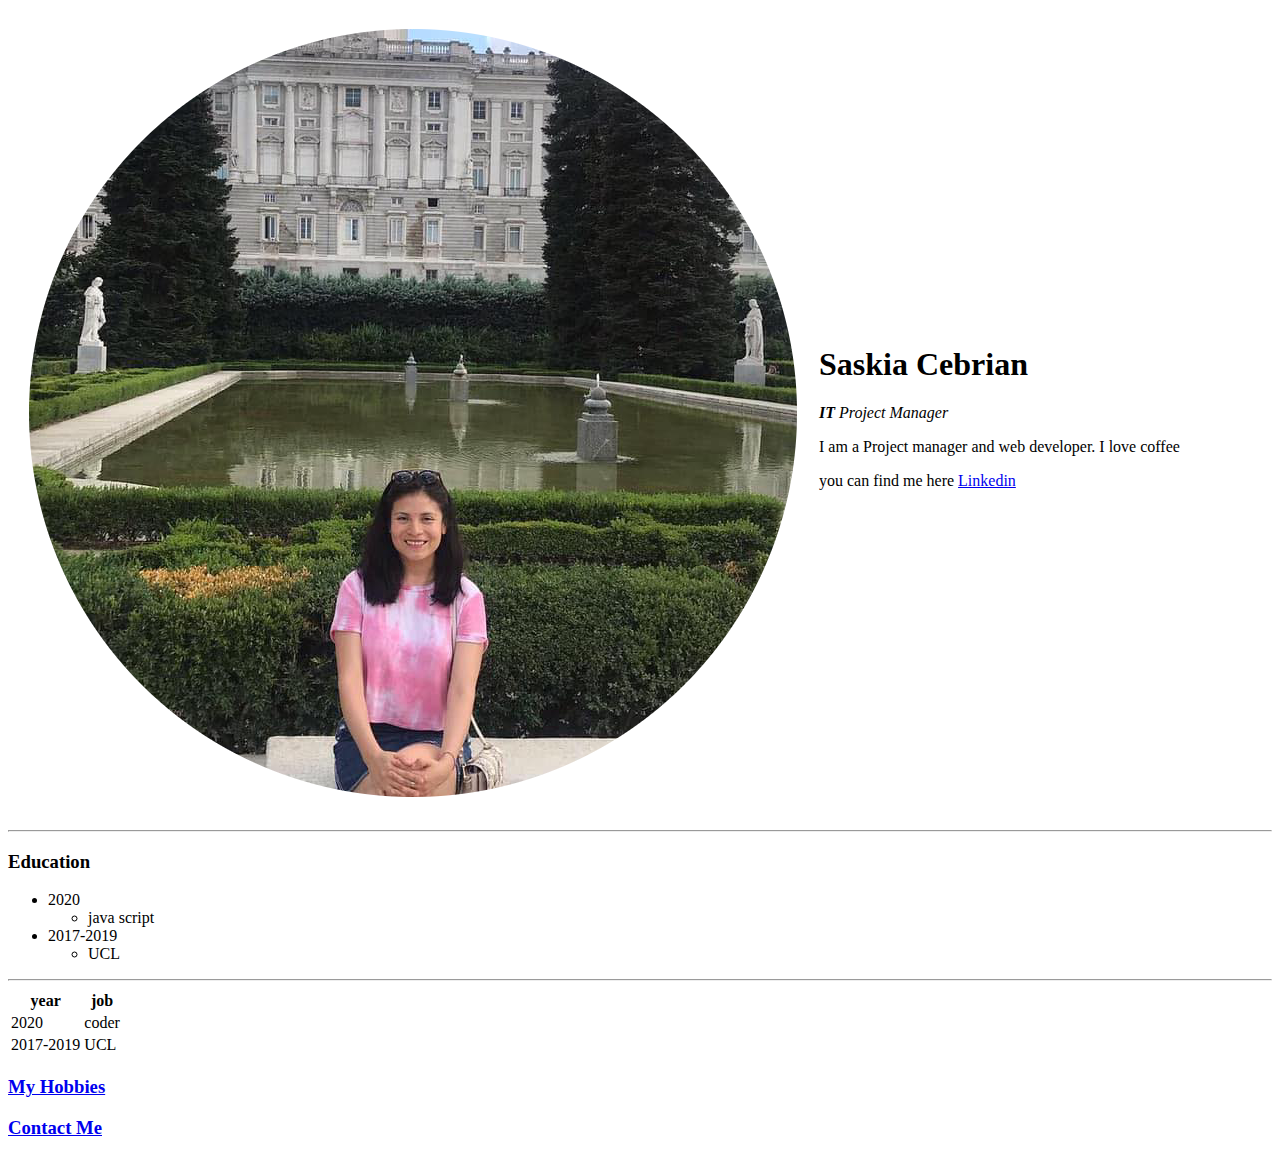
==== index.html @ 91b92b57 "Version1" ====
<!DOCTYPE html>
<html lang="en" dir="ltr">

<head>
  <meta charset="utf-8">
  <title> Saskia's Personal site</title>
  <meta name="description" content="Saskia is a Project Manager with more than 7 years of full experience">
</head>

<body>
  <!--<img src="https://scontent-lhr8-1.xx.fbcdn.net/v/t1.0-9/69596056_10220674090420916_5790422411081940992_n.jpg?_nc_cat=111&_nc_sid=85a577&_nc_ohc=x3b5MAZoOmwAX_UhErR&_nc_ht=scontent-lhr8-1.xx&oh=12e696f51e8128476cf2d02f0e258e12&oe=5EBF446C" alt="Saskia Profile Picture">-->
<table cellspacing="20">
  <tr>
    <td><img src="images/saskia.png" alt="Saskia Profile Picture"></td>
    <td>
      <h1>Saskia Cebrian</h1>
      <!--<p><em>IT Project Manager</em></p> -->
      <p><em><strong>IT </strong> Project Manager</em></p> <!--italic & bold-->
      <p>I am a Project manager and web developer. I love coffee </p>
      <p>you can find me here <a href="https://www.linkedin.com/in/saskiacebrian/">Linkedin</a></p>
    </td>
  </tr>

</table>

  <hr>





  <h3>Education</h3>
  <ul>
    <li>2020</li>
      <ul><li>java script</li></ul>
    <li>2017-2019</li>
      <ul><li>UCL</li></ul>
  </ul>

  <hr>

  <table>
    <thead>
    <tr>
      <th>year</th>
      <th>job</th>
    </tr>

    </thead>
    <tbody>
    <tr>
      <td>2020</td>
      <td>coder</td>
    </tr>
    <tr>
      <td>2017-2019</td>
      <td>UCL</td>
    </tr>
    </tbody>
    <tfoot></tfoot>

  </table>

   <h3><a href="hobbies.html">My Hobbies </a></h3>
   <h3><a href="contact.html">Contact Me </a></h3>

</body>


</html>
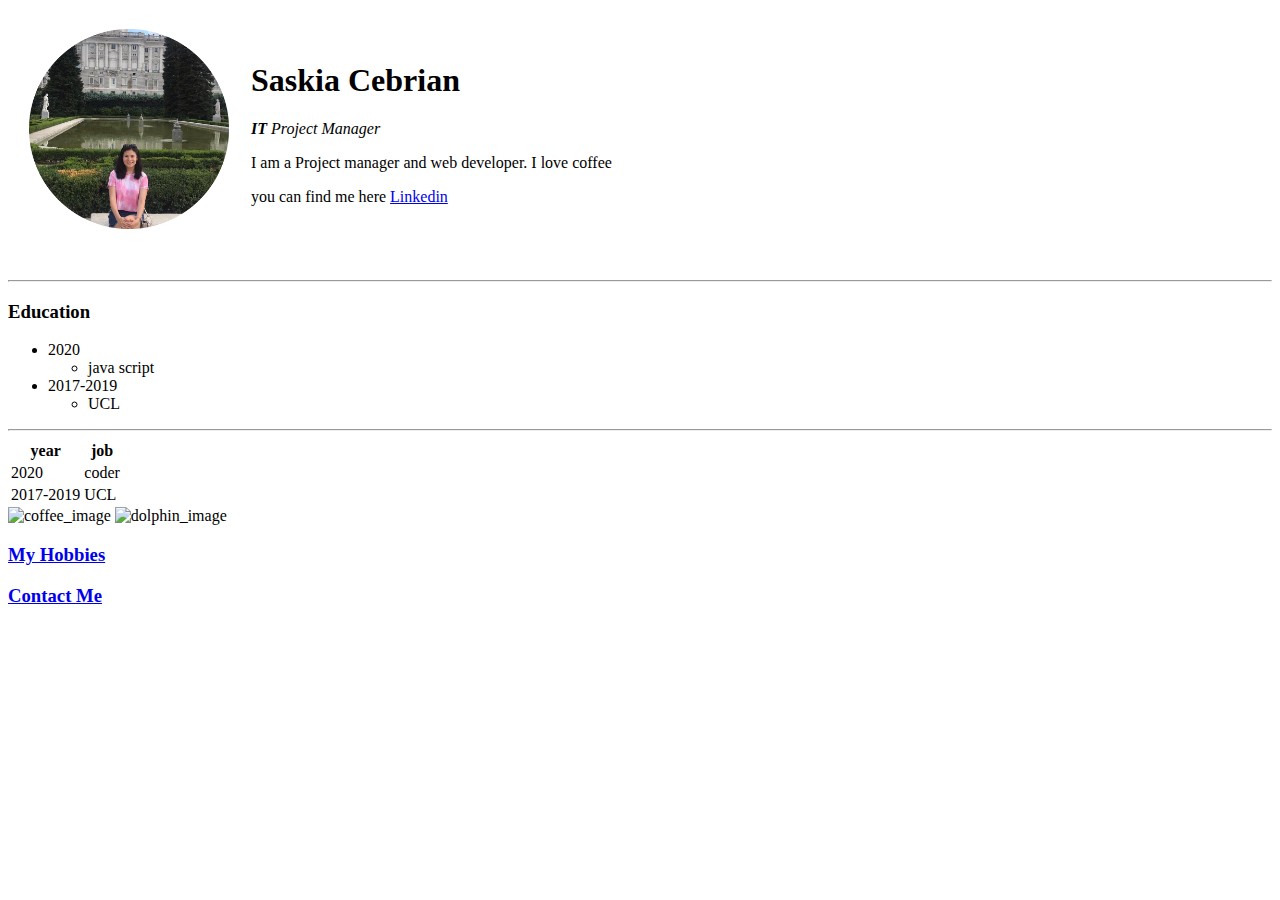
==== commit cf96bd2b: "Add files via upload" ====
--- a/index.html
+++ b/index.html
@@ -1,5 +1,6 @@
 <!DOCTYPE html>
 <html lang="en" dir="ltr">
+<link rel="stylesheet" href="css/styles.css">
 
 <head>
   <meta charset="utf-8">
@@ -7,13 +8,14 @@
   <meta name="description" content="Saskia is a Project Manager with more than 7 years of full experience">
 </head>
 
-<body>
+
+<body >
   <!--<img src="https://scontent-lhr8-1.xx.fbcdn.net/v/t1.0-9/69596056_10220674090420916_5790422411081940992_n.jpg?_nc_cat=111&_nc_sid=85a577&_nc_ohc=x3b5MAZoOmwAX_UhErR&_nc_ht=scontent-lhr8-1.xx&oh=12e696f51e8128476cf2d02f0e258e12&oe=5EBF446C" alt="Saskia Profile Picture">-->
 <table cellspacing="20">
   <tr>
-    <td><img src="images/saskia.png" alt="Saskia Profile Picture"></td>
+    <td><img src="images/saskia.png" alt="Saskia Profile Picture" height="200" width="200"> </td>
     <td>
-      <h1>Saskia Cebrian</h1>
+      <h1 id="heading">Saskia Cebrian</h1>
       <!--<p><em>IT Project Manager</em></p> -->
       <p><em><strong>IT </strong> Project Manager</em></p> <!--italic & bold-->
       <p>I am a Project manager and web developer. I love coffee </p>
@@ -22,8 +24,8 @@
   </tr>
 
 </table>
-
-  <hr>
+<br>
+    <hr>
 
 
 
@@ -61,6 +63,10 @@
 
   </table>
 
+  <img class="coffee" src="https://emojipedia-us.s3.dualstack.us-west-1.amazonaws.com/thumbs/120/google/241/hot-beverage_2615.png" alt="coffee_image">
+  <img src="https://emojipedia-us.s3.dualstack.us-west-1.amazonaws.com/thumbs/120/joypixels/239/dolphin_1f42c.png" alt="dolphin_image">
+
+
    <h3><a href="hobbies.html">My Hobbies </a></h3>
    <h3><a href="contact.html">Contact Me </a></h3>
 
